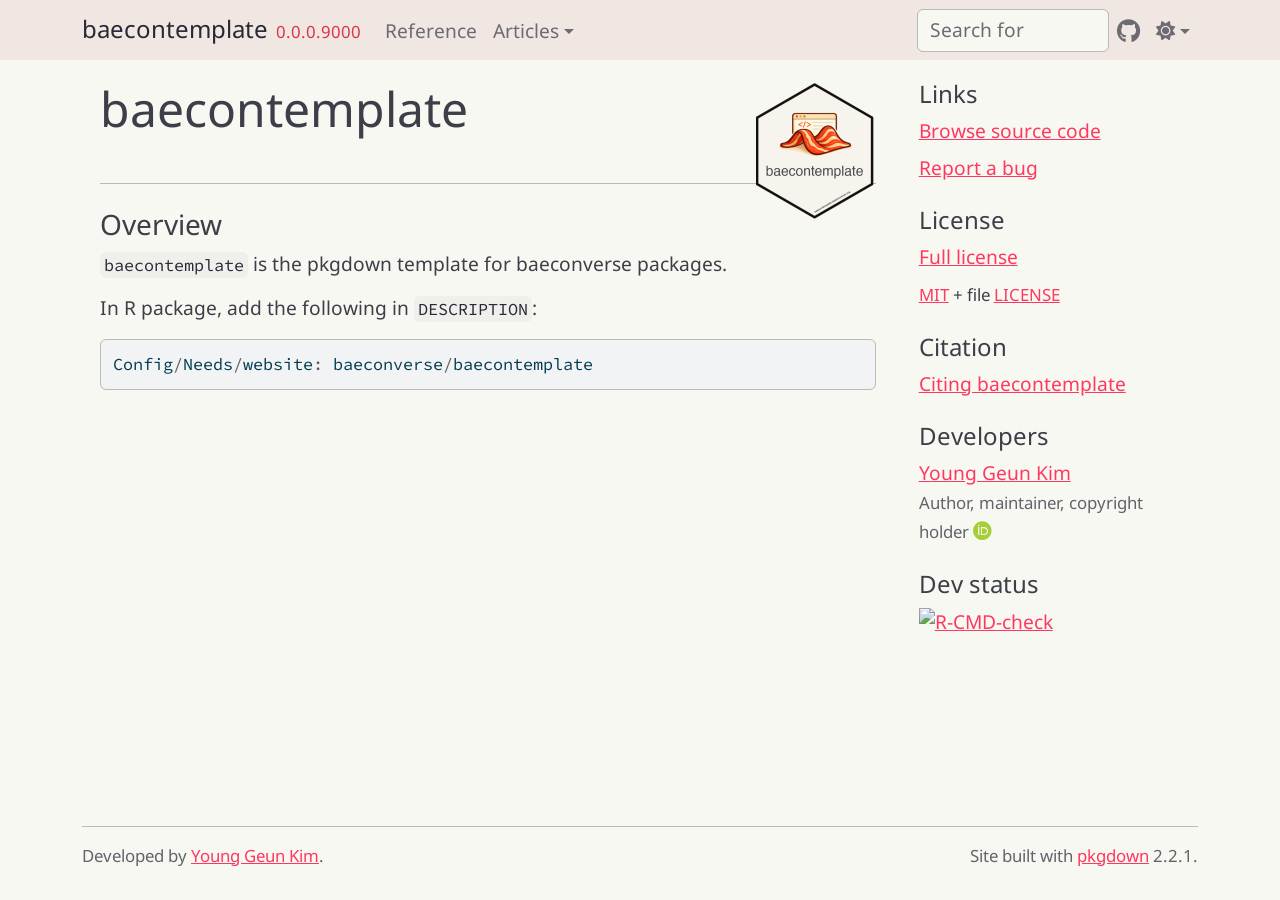
==== index.html @ 8c451836 "Deploying to gh-pages from @ baeconverse/baecontemplate@2a59dedbd178cdd0292523e28f858e962bf82e40 🚀" ====
<!DOCTYPE html>
<!-- Generated by pkgdown: do not edit by hand --><html lang="en">
<head>
<meta http-equiv="Content-Type" content="text/html; charset=UTF-8">
<meta charset="utf-8">
<meta http-equiv="X-UA-Compatible" content="IE=edge">
<meta name="viewport" content="width=device-width, initial-scale=1, shrink-to-fit=no">
<title>pkgdown Templates for baeconverse Packages • baecontemplate</title>
<!-- favicons --><link rel="icon" type="image/png" sizes="96x96" href="favicon-96x96.png">
<link rel="icon" type="”image/svg+xml”" href="favicon.svg">
<link rel="apple-touch-icon" sizes="180x180" href="apple-touch-icon.png">
<link rel="icon" sizes="any" href="favicon.ico">
<link rel="manifest" href="site.webmanifest">
<script src="lightswitch.js"></script><script src="deps/jquery-3.6.0/jquery-3.6.0.min.js"></script><meta name="viewport" content="width=device-width, initial-scale=1, shrink-to-fit=no">
<link href="deps/bootstrap-5.3.8/bootstrap.min.css" rel="stylesheet">
<script src="deps/bootstrap-5.3.8/bootstrap.bundle.min.js"></script><link href="deps/Noto_Sans-0.4.10/font.css" rel="stylesheet">
<link href="deps/Source_Code_Pro-0.4.10/font.css" rel="stylesheet">
<link href="deps/font-awesome-6.5.2/css/all.min.css" rel="stylesheet">
<link href="deps/font-awesome-6.5.2/css/v4-shims.min.css" rel="stylesheet">
<script src="deps/headroom-0.11.0/headroom.min.js"></script><script src="deps/headroom-0.11.0/jQuery.headroom.min.js"></script><script src="deps/bootstrap-toc-1.0.1/bootstrap-toc.min.js"></script><script src="deps/clipboard.js-2.0.11/clipboard.min.js"></script><script src="deps/search-1.0.0/autocomplete.jquery.min.js"></script><script src="deps/search-1.0.0/fuse.min.js"></script><script src="deps/search-1.0.0/mark.min.js"></script><!-- pkgdown --><script src="pkgdown.js"></script><meta property="og:title" content="pkgdown Templates for baeconverse Packages">
<meta name="description" content="This is a pkgdown template for baeconverse packages.">
<meta property="og:description" content="This is a pkgdown template for baeconverse packages.">
<meta property="og:image" content="https://baecontemplate.baeconverse.org/logo.png">
</head>
<body>
    <a href="#main" class="visually-hidden-focusable">Skip to contents</a>


    <nav class="navbar navbar-expand-lg fixed-top " aria-label="Site navigation"><div class="container">

    <a class="navbar-brand me-2" href="index.html">baecontemplate</a>

    <small class="nav-text text-danger me-auto" data-bs-toggle="tooltip" data-bs-placement="bottom" title="Unreleased version">0.0.0.9000</small>


    <button class="navbar-toggler" type="button" data-bs-toggle="collapse" data-bs-target="#navbar" aria-controls="navbar" aria-expanded="false" aria-label="Toggle navigation">
      <span class="navbar-toggler-icon"></span>
    </button>

    <div id="navbar" class="collapse navbar-collapse ms-3">
      <ul class="navbar-nav me-auto">
<li class="nav-item"><a class="nav-link" href="reference/index.html">Reference</a></li>
<li class="nav-item dropdown">
  <button class="nav-link dropdown-toggle" type="button" id="dropdown-articles" data-bs-toggle="dropdown" aria-expanded="false" aria-haspopup="true">Articles</button>
  <ul class="dropdown-menu" aria-labelledby="dropdown-articles">
<li><a class="dropdown-item" href="articles/Vignette.html">Vignette</a></li>
  </ul>
</li>
      </ul>
<ul class="navbar-nav">
<li class="nav-item"><form class="form-inline" role="search">
 <input class="form-control" type="search" name="search-input" id="search-input" autocomplete="off" aria-label="Search site" placeholder="Search for" data-search-index="search.json">
</form></li>
<li class="nav-item"><a class="external-link nav-link" href="https://github.com/baeconverse/baecontemplate/" aria-label="GitHub"><span class="fa fab fa-github fa-lg"></span></a></li>
<li class="nav-item dropdown">
  <button class="nav-link dropdown-toggle" type="button" id="dropdown-lightswitch" data-bs-toggle="dropdown" aria-expanded="false" aria-haspopup="true" aria-label="Light switch"><span class="fa fa-sun"></span></button>
  <ul class="dropdown-menu dropdown-menu-end" aria-labelledby="dropdown-lightswitch">
<li><button class="dropdown-item" data-bs-theme-value="light"><span class="fa fa-sun"></span> Light</button></li>
    <li><button class="dropdown-item" data-bs-theme-value="dark"><span class="fa fa-moon"></span> Dark</button></li>
    <li><button class="dropdown-item" data-bs-theme-value="auto"><span class="fa fa-adjust"></span> Auto</button></li>
  </ul>
</li>
      </ul>
</div>


  </div>
</nav><div class="container template-home">
<div class="row">
  <main id="main" class="col-md-9"><div class="section level1">
<div class="page-header">
<img src="logo.png" class="logo" alt=""><h1 id="baecontemplate-">baecontemplate <a class="anchor" aria-label="anchor" href="#baecontemplate-"></a>
</h1>
</div>
<!-- badges: start -->

<div class="section level2">
<h2 id="overview">Overview<a class="anchor" aria-label="anchor" href="#overview"></a>
</h2>
<p><code>baecontemplate</code> is the pkgdown template for baeconverse packages.</p>
<p>In R package, add the following in <code>DESCRIPTION</code>:</p>
<div class="sourceCode" id="cb1"><pre class="sourceCode R"><code class="sourceCode r"><span id="cb1-1"><a href="#cb1-1" tabindex="-1"></a>Config<span class="sc">/</span>Needs<span class="sc">/</span>website<span class="sc">:</span> baeconverse<span class="sc">/</span>baecontemplate</span></code></pre></div>
</div>
</div>
  </main><aside class="col-md-3"><div class="links">
<h2 data-toc-skip>Links</h2>
<ul class="list-unstyled">
<li><a href="https://github.com/baeconverse/baecontemplate/" class="external-link">Browse source code</a></li>
<li><a href="https://github.com/baeconverse/baecontemplate/issues" class="external-link">Report a bug</a></li>
</ul>
</div>

<div class="license">
<h2 data-toc-skip>License</h2>
<ul class="list-unstyled">
<li><a href="LICENSE.html">Full license</a></li>
<li><small><a href="https://opensource.org/licenses/mit-license.php" class="external-link">MIT</a> + file <a href="LICENSE-text.html">LICENSE</a></small></li>
</ul>
</div>


<div class="citation">
<h2 data-toc-skip>Citation</h2>
<ul class="list-unstyled">
<li><a href="authors.html#citation">Citing baecontemplate</a></li>
</ul>
</div>

<div class="developers">
<h2 data-toc-skip>Developers</h2>
<ul class="list-unstyled">
<li>
<a href="https://ygeunkim.github.io" class="external-link">Young Geun Kim</a> <br><small class="roles"> Author, maintainer, copyright holder </small> <a href="https://orcid.org/0000-0001-8651-1167" target="orcid.widget" aria-label="ORCID" class="external-link"><span class="fab fa-orcid orcid" aria-hidden="true"></span></a>  </li>
</ul>
</div>

<div class="dev-status">
<h2 data-toc-skip>Dev status</h2>
<ul class="list-unstyled">
<li><a href="https://github.com/baeconverse/baecontemplate/actions/workflows/R-CMD-check.yaml" class="external-link"><img src="https://github.com/baeconverse/baecontemplate/actions/workflows/R-CMD-check.yaml/badge.svg" alt="R-CMD-check"></a></li>
</ul>
</div>

  </aside>
</div>


    <footer><div class="pkgdown-footer-left">
  <p>Developed by <a href="https://ygeunkim.github.io" class="external-link">Young Geun Kim</a>.</p>
</div>

<div class="pkgdown-footer-right">
  <p>Site built with <a href="https://pkgdown.r-lib.org/" class="external-link">pkgdown</a> 2.2.1.</p>
</div>

    </footer>
</div>





  </body>
</html>
---- deps/Noto_Sans-0.4.10/font.css ----
/* cyrillic-ext */
@font-face {
  font-family: 'Noto Sans';
  font-style: normal;
  font-weight: 400;
  font-stretch: 100%;
  font-display: swap;
  src: url(o-0mIpQlx3QUlC5A4PNB6Ryti20_6n1iPHjcz6L1SoM-jCpoiyD9A-9X6VLKzA.woff2) format('woff2');
  unicode-range: U+0460-052F, U+1C80-1C8A, U+20B4, U+2DE0-2DFF, U+A640-A69F, U+FE2E-FE2F;
}
/* cyrillic */
@font-face {
  font-family: 'Noto Sans';
  font-style: normal;
  font-weight: 400;
  font-stretch: 100%;
  font-display: swap;
  src: url(o-0mIpQlx3QUlC5A4PNB6Ryti20_6n1iPHjcz6L1SoM-jCpoiyD9A-9e6VLKzA.woff2) format('woff2');
  unicode-range: U+0301, U+0400-045F, U+0490-0491, U+04B0-04B1, U+2116;
}
/* devanagari */
@font-face {
  font-family: 'Noto Sans';
  font-style: normal;
  font-weight: 400;
  font-stretch: 100%;
  font-display: swap;
  src: url(o-0mIpQlx3QUlC5A4PNB6Ryti20_6n1iPHjcz6L1SoM-jCpoiyD9A-9b6VLKzA.woff2) format('woff2');
  unicode-range: U+0900-097F, U+1CD0-1CF9, U+200C-200D, U+20A8, U+20B9, U+20F0, U+25CC, U+A830-A839, U+A8E0-A8FF, U+11B00-11B09;
}
/* greek-ext */
@font-face {
  font-family: 'Noto Sans';
  font-style: normal;
  font-weight: 400;
  font-stretch: 100%;
  font-display: swap;
  src: url(o-0mIpQlx3QUlC5A4PNB6Ryti20_6n1iPHjcz6L1SoM-jCpoiyD9A-9W6VLKzA.woff2) format('woff2');
  unicode-range: U+1F00-1FFF;
}
/* greek */
@font-face {
  font-family: 'Noto Sans';
  font-style: normal;
  font-weight: 400;
  font-stretch: 100%;
  font-display: swap;
  src: url(o-0mIpQlx3QUlC5A4PNB6Ryti20_6n1iPHjcz6L1SoM-jCpoiyD9A-9Z6VLKzA.woff2) format('woff2');
  unicode-range: U+0370-0377, U+037A-037F, U+0384-038A, U+038C, U+038E-03A1, U+03A3-03FF;
}
/* vietnamese */
@font-face {
  font-family: 'Noto Sans';
  font-style: normal;
  font-weight: 400;
  font-stretch: 100%;
  font-display: swap;
  src: url(o-0mIpQlx3QUlC5A4PNB6Ryti20_6n1iPHjcz6L1SoM-jCpoiyD9A-9V6VLKzA.woff2) format('woff2');
  unicode-range: U+0102-0103, U+0110-0111, U+0128-0129, U+0168-0169, U+01A0-01A1, U+01AF-01B0, U+0300-0301, U+0303-0304, U+0308-0309, U+0323, U+0329, U+1EA0-1EF9, U+20AB;
}
/* latin-ext */
@font-face {
  font-family: 'Noto Sans';
  font-style: normal;
  font-weight: 400;
  font-stretch: 100%;
  font-display: swap;
  src: url(o-0mIpQlx3QUlC5A4PNB6Ryti20_6n1iPHjcz6L1SoM-jCpoiyD9A-9U6VLKzA.woff2) format('woff2');
  unicode-range: U+0100-02BA, U+02BD-02C5, U+02C7-02CC, U+02CE-02D7, U+02DD-02FF, U+0304, U+0308, U+0329, U+1D00-1DBF, U+1E00-1E9F, U+1EF2-1EFF, U+2020, U+20A0-20AB, U+20AD-20C0, U+2113, U+2C60-2C7F, U+A720-A7FF;
}
/* latin */
@font-face {
  font-family: 'Noto Sans';
  font-style: normal;
  font-weight: 400;
  font-stretch: 100%;
  font-display: swap;
  src: url(o-0mIpQlx3QUlC5A4PNB6Ryti20_6n1iPHjcz6L1SoM-jCpoiyD9A-9a6VI.woff2) format('woff2');
  unicode-range: U+0000-00FF, U+0131, U+0152-0153, U+02BB-02BC, U+02C6, U+02DA, U+02DC, U+0304, U+0308, U+0329, U+2000-206F, U+20AC, U+2122, U+2191, U+2193, U+2212, U+2215, U+FEFF, U+FFFD;
}
---- deps/Source_Code_Pro-0.4.10/font.css ----
/* cyrillic-ext */
@font-face {
  font-family: 'Source Code Pro';
  font-style: normal;
  font-weight: 400;
  font-display: swap;
  src: url(HI_diYsKILxRpg3hIP6sJ7fM7PqPMcMnZFqUwX28DMyQtMRrTEUc.woff2) format('woff2');
  unicode-range: U+0460-052F, U+1C80-1C8A, U+20B4, U+2DE0-2DFF, U+A640-A69F, U+FE2E-FE2F;
}
/* cyrillic */
@font-face {
  font-family: 'Source Code Pro';
  font-style: normal;
  font-weight: 400;
  font-display: swap;
  src: url(HI_diYsKILxRpg3hIP6sJ7fM7PqPMcMnZFqUwX28DMyQtM1rTEUc.woff2) format('woff2');
  unicode-range: U+0301, U+0400-045F, U+0490-0491, U+04B0-04B1, U+2116;
}
/* greek-ext */
@font-face {
  font-family: 'Source Code Pro';
  font-style: normal;
  font-weight: 400;
  font-display: swap;
  src: url(HI_diYsKILxRpg3hIP6sJ7fM7PqPMcMnZFqUwX28DMyQtMVrTEUc.woff2) format('woff2');
  unicode-range: U+1F00-1FFF;
}
/* greek */
@font-face {
  font-family: 'Source Code Pro';
  font-style: normal;
  font-weight: 400;
  font-display: swap;
  src: url(HI_diYsKILxRpg3hIP6sJ7fM7PqPMcMnZFqUwX28DMyQtMprTEUc.woff2) format('woff2');
  unicode-range: U+0370-0377, U+037A-037F, U+0384-038A, U+038C, U+038E-03A1, U+03A3-03FF;
}
/* vietnamese */
@font-face {
  font-family: 'Source Code Pro';
  font-style: normal;
  font-weight: 400;
  font-display: swap;
  src: url(HI_diYsKILxRpg3hIP6sJ7fM7PqPMcMnZFqUwX28DMyQtMZrTEUc.woff2) format('woff2');
  unicode-range: U+0102-0103, U+0110-0111, U+0128-0129, U+0168-0169, U+01A0-01A1, U+01AF-01B0, U+0300-0301, U+0303-0304, U+0308-0309, U+0323, U+0329, U+1EA0-1EF9, U+20AB;
}
/* latin-ext */
@font-face {
  font-family: 'Source Code Pro';
  font-style: normal;
  font-weight: 400;
  font-display: swap;
  src: url(HI_diYsKILxRpg3hIP6sJ7fM7PqPMcMnZFqUwX28DMyQtMdrTEUc.woff2) format('woff2');
  unicode-range: U+0100-02BA, U+02BD-02C5, U+02C7-02CC, U+02CE-02D7, U+02DD-02FF, U+0304, U+0308, U+0329, U+1D00-1DBF, U+1E00-1E9F, U+1EF2-1EFF, U+2020, U+20A0-20AB, U+20AD-20C0, U+2113, U+2C60-2C7F, U+A720-A7FF;
}
/* latin */
@font-face {
  font-family: 'Source Code Pro';
  font-style: normal;
  font-weight: 400;
  font-display: swap;
  src: url(HI_diYsKILxRpg3hIP6sJ7fM7PqPMcMnZFqUwX28DMyQtMlrTA.woff2) format('woff2');
  unicode-range: U+0000-00FF, U+0131, U+0152-0153, U+02BB-02BC, U+02C6, U+02DA, U+02DC, U+0304, U+0308, U+0329, U+2000-206F, U+20AC, U+2122, U+2191, U+2193, U+2212, U+2215, U+FEFF, U+FFFD;
}
---- deps/font-awesome-6.5.2/css/v4-shims.min.css ----
/*!
 * Font Awesome Free 6.5.2 by @fontawesome - https://fontawesome.com
 * License - https://fontawesome.com/license/free (Icons: CC BY 4.0, Fonts: SIL OFL 1.1, Code: MIT License)
 * Copyright 2024 Fonticons, Inc.
 */
.fa.fa-glass:before{content:"\f000"}.fa.fa-envelope-o{font-family:"Font Awesome 6 Free";font-weight:400}.fa.fa-envelope-o:before{content:"\f0e0"}.fa.fa-star-o{font-family:"Font Awesome 6 Free";font-weight:400}.fa.fa-star-o:before{content:"\f005"}.fa.fa-close:before,.fa.fa-remove:before{content:"\f00d"}.fa.fa-gear:before{content:"\f013"}.fa.fa-trash-o{font-family:"Font Awesome 6 Free";font-weight:400}.fa.fa-trash-o:before{content:"\f2ed"}.fa.fa-home:before{content:"\f015"}.fa.fa-file-o{font-family:"Font Awesome 6 Free";font-weight:400}.fa.fa-file-o:before{content:"\f15b"}.fa.fa-clock-o{font-family:"Font Awesome 6 Free";font-weight:400}.fa.fa-clock-o:before{content:"\f017"}.fa.fa-arrow-circle-o-down{font-family:"Font Awesome 6 Free";font-weight:400}.fa.fa-arrow-circle-o-down:before{content:"\f358"}.fa.fa-arrow-circle-o-up{font-family:"Font Awesome 6 Free";font-weight:400}.fa.fa-arrow-circle-o-up:before{content:"\f35b"}.fa.fa-play-circle-o{font-family:"Font Awesome 6 Free";font-weight:400}.fa.fa-play-circle-o:before{content:"\f144"}.fa.fa-repeat:before,.fa.fa-rotate-right:before{content:"\f01e"}.fa.fa-refresh:before{content:"\f021"}.fa.fa-list-alt{font-family:"Font Awesome 6 Free";font-weight:400}.fa.fa-list-alt:before{content:"\f022"}.fa.fa-dedent:before{content:"\f03b"}.fa.fa-video-camera:before{content:"\f03d"}.fa.fa-picture-o{font-family:"Font Awesome 6 Free";font-weight:400}.fa.fa-picture-o:before{content:"\f03e"}.fa.fa-photo{font-family:"Font Awesome 6 Free";font-weight:400}.fa.fa-photo:before{content:"\f03e"}.fa.fa-image{font-family:"Font Awesome 6 Free";font-weight:400}.fa.fa-image:before{content:"\f03e"}.fa.fa-map-marker:before{content:"\f3c5"}.fa.fa-pencil-square-o{font-family:"Font Awesome 6 Free";font-weight:400}.fa.fa-pencil-square-o:before{content:"\f044"}.fa.fa-edit{font-family:"Font Awesome 6 Free";font-weight:400}.fa.fa-edit:before{content:"\f044"}.fa.fa-share-square-o:before{content:"\f14d"}.fa.fa-check-square-o{font-family:"Font Awesome 6 Free";font-weight:400}.fa.fa-check-square-o:before{content:"\f14a"}.fa.fa-arrows:before{content:"\f0b2"}.fa.fa-times-circle-o{font-family:"Font Awesome 6 Free";font-weight:400}.fa.fa-times-circle-o:before{content:"\f057"}.fa.fa-check-circle-o{font-family:"Font Awesome 6 Free";font-weight:400}.fa.fa-check-circle-o:before{content:"\f058"}.fa.fa-mail-forward:before{content:"\f064"}.fa.fa-expand:before{content:"\f424"}.fa.fa-compress:before{content:"\f422"}.fa.fa-eye,.fa.fa-eye-slash{font-family:"Font Awesome 6 Free";font-weight:400}.fa.fa-warning:before{content:"\f071"}.fa.fa-calendar:before{content:"\f073"}.fa.fa-arrows-v:before{content:"\f338"}.fa.fa-arrows-h:before{content:"\f337"}.fa.fa-bar-chart-o:before,.fa.fa-bar-chart:before{content:"\e0e3"}.fa.fa-twitter-square{font-family:"Font Awesome 6 Brands";font-weight:400}.fa.fa-twitter-square:before{content:"\f081"}.fa.fa-facebook-square{font-family:"Font Awesome 6 Brands";font-weight:400}.fa.fa-facebook-square:before{content:"\f082"}.fa.fa-gears:before{content:"\f085"}.fa.fa-thumbs-o-up{font-family:"Font Awesome 6 Free";font-weight:400}.fa.fa-thumbs-o-up:before{content:"\f164"}.fa.fa-thumbs-o-down{font-family:"Font Awesome 6 Free";font-weight:400}.fa.fa-thumbs-o-down:before{content:"\f165"}.fa.fa-heart-o{font-family:"Font Awesome 6 Free";font-weight:400}.fa.fa-heart-o:before{content:"\f004"}.fa.fa-sign-out:before{content:"\f2f5"}.fa.fa-linkedin-square{font-family:"Font Awesome 6 Brands";font-weight:400}.fa.fa-linkedin-square:before{content:"\f08c"}.fa.fa-thumb-tack:before{content:"\f08d"}.fa.fa-external-link:before{content:"\f35d"}.fa.fa-sign-in:before{content:"\f2f6"}.fa.fa-github-square{font-family:"Font Awesome 6 Brands";font-weight:400}.fa.fa-github-square:before{content:"\f092"}.fa.fa-lemon-o{font-family:"Font Awesome 6 Free";font-weight:400}.fa.fa-lemon-o:before{content:"\f094"}.fa.fa-square-o{font-family:"Font Awesome 6 Free";font-weight:400}.fa.fa-square-o:before{content:"\f0c8"}.fa.fa-bookmark-o{font-family:"Font Awesome 6 Free";font-weight:400}.fa.fa-bookmark-o:before{content:"\f02e"}.fa.fa-facebook,.fa.fa-twitter{font-family:"Font Awesome 6 Brands";font-weight:400}.fa.fa-facebook:before{content:"\f39e"}.fa.fa-facebook-f{font-family:"Font Awesome 6 Brands";font-weight:400}.fa.fa-facebook-f:before{content:"\f39e"}.fa.fa-github{font-family:"Font Awesome 6 Brands";font-weight:400}.fa.fa-credit-card{font-family:"Font Awesome 6 Free";font-weight:400}.fa.fa-feed:before{content:"\f09e"}.fa.fa-hdd-o{font-family:"Font Awesome 6 Free";font-weight:400}.fa.fa-hdd-o:before{content:"\f0a0"}.fa.fa-hand-o-right{font-family:"Font Awesome 6 Free";font-weight:400}.fa.fa-hand-o-right:before{content:"\f0a4"}.fa.fa-hand-o-left{font-family:"Font Awesome 6 Free";font-weight:400}.fa.fa-hand-o-left:before{content:"\f0a5"}.fa.fa-hand-o-up{font-family:"Font Awesome 6 Free";font-weight:400}.fa.fa-hand-o-up:before{content:"\f0a6"}.fa.fa-hand-o-down{font-family:"Font Awesome 6 Free";font-weight:400}.fa.fa-hand-o-down:before{content:"\f0a7"}.fa.fa-globe:before{content:"\f57d"}.fa.fa-tasks:before{content:"\f828"}.fa.fa-arrows-alt:before{content:"\f31e"}.fa.fa-group:before{content:"\f0c0"}.fa.fa-chain:before{content:"\f0c1"}.fa.fa-cut:before{content:"\f0c4"}.fa.fa-files-o{font-family:"Font Awesome 6 Free";font-weight:400}.fa.fa-files-o:before{content:"\f0c5"}.fa.fa-floppy-o{font-family:"Font Awesome 6 Free";font-weight:400}.fa.fa-floppy-o:before{content:"\f0c7"}.fa.fa-save{font-family:"Font Awesome 6 Free";font-weight:400}.fa.fa-save:before{content:"\f0c7"}.fa.fa-navicon:before,.fa.fa-reorder:before{content:"\f0c9"}.fa.fa-magic:before{content:"\e2ca"}.fa.fa-pinterest,.fa.fa-pinterest-square{font-family:"Font Awesome 6 Brands";font-weight:400}.fa.fa-pinterest-square:before{content:"\f0d3"}.fa.fa-google-plus-square{font-family:"Font Awesome 6 Brands";font-weight:400}.fa.fa-google-plus-square:before{content:"\f0d4"}.fa.fa-google-plus{font-family:"Font Awesome 6 Brands";font-weight:400}.fa.fa-google-plus:before{content:"\f0d5"}.fa.fa-money:before{content:"\f3d1"}.fa.fa-unsorted:before{content:"\f0dc"}.fa.fa-sort-desc:before{content:"\f0dd"}.fa.fa-sort-asc:before{content:"\f0de"}.fa.fa-linkedin{font-family:"Font Awesome 6 Brands";font-weight:400}.fa.fa-linkedin:before{content:"\f0e1"}.fa.fa-rotate-left:before{content:"\f0e2"}.fa.fa-legal:before{content:"\f0e3"}.fa.fa-dashboard:before,.fa.fa-tachometer:before{content:"\f625"}.fa.fa-comment-o{font-family:"Font Awesome 6 Free";font-weight:400}.fa.fa-comment-o:before{content:"\f075"}.fa.fa-comments-o{font-family:"Font Awesome 6 Free";font-weight:400}.fa.fa-comments-o:before{content:"\f086"}.fa.fa-flash:before{content:"\f0e7"}.fa.fa-clipboard:before{content:"\f0ea"}.fa.fa-lightbulb-o{font-family:"Font Awesome 6 Free";font-weight:400}.fa.fa-lightbulb-o:before{content:"\f0eb"}.fa.fa-exchange:before{content:"\f362"}.fa.fa-cloud-download:before{content:"\f0ed"}.fa.fa-cloud-upload:before{content:"\f0ee"}.fa.fa-bell-o{font-family:"Font Awesome 6 Free";font-weight:400}.fa.fa-bell-o:before{content:"\f0f3"}.fa.fa-cutlery:before{content:"\f2e7"}.fa.fa-file-text-o{font-family:"Font Awesome 6 Free";font-weight:400}.fa.fa-file-text-o:before{content:"\f15c"}.fa.fa-building-o{font-family:"Font Awesome 6 Free";font-weight:400}.fa.fa-building-o:before{content:"\f1ad"}.fa.fa-hospital-o{font-family:"Font Awesome 6 Free";font-weight:400}.fa.fa-hospital-o:before{content:"\f0f8"}.fa.fa-tablet:before{content:"\f3fa"}.fa.fa-mobile-phone:before,.fa.fa-mobile:before{content:"\f3cd"}.fa.fa-circle-o{font-family:"Font Awesome 6 Free";font-weight:400}.fa.fa-circle-o:before{content:"\f111"}.fa.fa-mail-reply:before{content:"\f3e5"}.fa.fa-github-alt{font-family:"Font Awesome 6 Brands";font-weight:400}.fa.fa-folder-o{font-family:"Font Awesome 6 Free";font-weight:400}.fa.fa-folder-o:before{content:"\f07b"}.fa.fa-folder-open-o{font-family:"Font Awesome 6 Free";font-weight:400}.fa.fa-folder-open-o:before{content:"\f07c"}.fa.fa-smile-o{font-family:"Font Awesome 6 Free";font-weight:400}.fa.fa-smile-o:before{content:"\f118"}.fa.fa-frown-o{font-family:"Font Awesome 6 Free";font-weight:400}.fa.fa-frown-o:before{content:"\f119"}.fa.fa-meh-o{font-family:"Font Awesome 6 Free";font-weight:400}.fa.fa-meh-o:before{content:"\f11a"}.fa.fa-keyboard-o{font-family:"Font Awesome 6 Free";font-weight:400}.fa.fa-keyboard-o:before{content:"\f11c"}.fa.fa-flag-o{font-family:"Font Awesome 6 Free";font-weight:400}.fa.fa-flag-o:before{content:"\f024"}.fa.fa-mail-reply-all:before{content:"\f122"}.fa.fa-star-half-o{font-family:"Font Awesome 6 Free";font-weight:400}.fa.fa-star-half-o:before{content:"\f5c0"}.fa.fa-star-half-empty{font-family:"Font Awesome 6 Free";font-weight:400}.fa.fa-star-half-empty:before{content:"\f5c0"}.fa.fa-star-half-full{font-family:"Font Awesome 6 Free";font-weight:400}.fa.fa-star-half-full:before{content:"\f5c0"}.fa.fa-code-fork:before{content:"\f126"}.fa.fa-chain-broken:before,.fa.fa-unlink:before{content:"\f127"}.fa.fa-calendar-o{font-family:"Font Awesome 6 Free";font-weight:400}.fa.fa-calendar-o:before{content:"\f133"}.fa.fa-css3,.fa.fa-html5,.fa.fa-maxcdn{font-family:"Font Awesome 6 Brands";font-weight:400}.fa.fa-unlock-alt:before{content:"\f09c"}.fa.fa-minus-square-o{font-family:"Font Awesome 6 Free";font-weight:400}.fa.fa-minus-square-o:before{content:"\f146"}.fa.fa-level-up:before{content:"\f3bf"}.fa.fa-level-down:before{content:"\f3be"}.fa.fa-pencil-square:before{content:"\f14b"}.fa.fa-external-link-square:before{content:"\f360"}.fa.fa-compass{font-family:"Font Awesome 6 Free";font-weight:400}.fa.fa-caret-square-o-down{font-family:"Font Awesome 6 Free";font-weight:400}.fa.fa-caret-square-o-down:before{content:"\f150"}.fa.fa-toggle-down{font-family:"Font Awesome 6 Free";font-weight:400}.fa.fa-toggle-down:before{content:"\f150"}.fa.fa-caret-square-o-up{font-family:"Font Awesome 6 Free";font-weight:400}.fa.fa-caret-square-o-up:before{content:"\f151"}.fa.fa-toggle-up{font-family:"Font Awesome 6 Free";font-weight:400}.fa.fa-toggle-up:before{content:"\f151"}.fa.fa-caret-square-o-right{font-family:"Font Awesome 6 Free";font-weight:400}.fa.fa-caret-square-o-right:before{content:"\f152"}.fa.fa-toggle-right{font-family:"Font Awesome 6 Free";font-weight:400}.fa.fa-toggle-right:before{content:"\f152"}.fa.fa-eur:before,.fa.fa-euro:before{content:"\f153"}.fa.fa-gbp:before{content:"\f154"}.fa.fa-dollar:before,.fa.fa-usd:before{content:"\24"}.fa.fa-inr:before,.fa.fa-rupee:before{content:"\e1bc"}.fa.fa-cny:before,.fa.fa-jpy:before,.fa.fa-rmb:before,.fa.fa-yen:before{content:"\f157"}.fa.fa-rouble:before,.fa.fa-rub:before,.fa.fa-ruble:before{content:"\f158"}.fa.fa-krw:before,.fa.fa-won:before{content:"\f159"}.fa.fa-bitcoin,.fa.fa-btc{font-family:"Font Awesome 6 Brands";font-weight:400}.fa.fa-bitcoin:before{content:"\f15a"}.fa.fa-file-text:before{content:"\f15c"}.fa.fa-sort-alpha-asc:before{content:"\f15d"}.fa.fa-sort-alpha-desc:before{content:"\f881"}.fa.fa-sort-amount-asc:before{content:"\f884"}.fa.fa-sort-amount-desc:before{content:"\f160"}.fa.fa-sort-numeric-asc:before{content:"\f162"}.fa.fa-sort-numeric-desc:before{content:"\f886"}.fa.fa-youtube-square{font-family:"Font Awesome 6 Brands";font-weight:400}.fa.fa-youtube-square:before{content:"\f431"}.fa.fa-xing,.fa.fa-xing-square,.fa.fa-youtube{font-family:"Font Awesome 6 Brands";font-weight:400}.fa.fa-xing-square:before{content:"\f169"}.fa.fa-youtube-play{font-family:"Font Awesome 6 Brands";font-weight:400}.fa.fa-youtube-play:before{content:"\f167"}.fa.fa-adn,.fa.fa-bitbucket,.fa.fa-bitbucket-square,.fa.fa-dropbox,.fa.fa-flickr,.fa.fa-instagram,.fa.fa-stack-overflow{font-family:"Font Awesome 6 Brands";font-weight:400}.fa.fa-bitbucket-square:before{content:"\f171"}.fa.fa-tumblr,.fa.fa-tumblr-square{font-family:"Font Awesome 6 Brands";font-weight:400}.fa.fa-tumblr-square:before{content:"\f174"}.fa.fa-long-arrow-down:before{content:"\f309"}.fa.fa-long-arrow-up:before{content:"\f30c"}.fa.fa-long-arrow-left:before{content:"\f30a"}.fa.fa-long-arrow-right:before{content:"\f30b"}.fa.fa-android,.fa.fa-apple,.fa.fa-dribbble,.fa.fa-foursquare,.fa.fa-gittip,.fa.fa-gratipay,.fa.fa-linux,.fa.fa-skype,.fa.fa-trello,.fa.fa-windows{font-family:"Font Awesome 6 Brands";font-weight:400}.fa.fa-gittip:before{content:"\f184"}.fa.fa-sun-o{font-family:"Font Awesome 6 Free";font-weight:400}.fa.fa-sun-o:before{content:"\f185"}.fa.fa-moon-o{font-family:"Font Awesome 6 Free";font-weight:400}.fa.fa-moon-o:before{content:"\f186"}.fa.fa-pagelines,.fa.fa-renren,.fa.fa-stack-exchange,.fa.fa-vk,.fa.fa-weibo{font-family:"Font Awesome 6 Brands";font-weight:400}.fa.fa-arrow-circle-o-right{font-family:"Font Awesome 6 Free";font-weight:400}.fa.fa-arrow-circle-o-right:before{content:"\f35a"}.fa.fa-arrow-circle-o-left{font-family:"Font Awesome 6 Free";font-weight:400}.fa.fa-arrow-circle-o-left:before{content:"\f359"}.fa.fa-caret-square-o-left{font-family:"Font Awesome 6 Free";font-weight:400}.fa.fa-caret-square-o-left:before{content:"\f191"}.fa.fa-toggle-left{font-family:"Font Awesome 6 Free";font-weight:400}.fa.fa-toggle-left:before{content:"\f191"}.fa.fa-dot-circle-o{font-family:"Font Awesome 6 Free";font-weight:400}.fa.fa-dot-circle-o:before{content:"\f192"}.fa.fa-vimeo-square{font-family:"Font Awesome 6 Brands";font-weight:400}.fa.fa-vimeo-square:before{content:"\f194"}.fa.fa-try:before,.fa.fa-turkish-lira:before{content:"\e2bb"}.fa.fa-plus-square-o{font-family:"Font Awesome 6 Free";font-weight:400}.fa.fa-plus-square-o:before{content:"\f0fe"}.fa.fa-openid,.fa.fa-slack,.fa.fa-wordpress{font-family:"Font Awesome 6 Brands";font-weight:400}.fa.fa-bank:before,.fa.fa-institution:before{content:"\f19c"}.fa.fa-mortar-board:before{content:"\f19d"}.fa.fa-google,.fa.fa-reddit,.fa.fa-reddit-square,.fa.fa-yahoo{font-family:"Font Awesome 6 Brands";font-weight:400}.fa.fa-reddit-square:before{content:"\f1a2"}.fa.fa-behance,.fa.fa-behance-square,.fa.fa-delicious,.fa.fa-digg,.fa.fa-drupal,.fa.fa-joomla,.fa.fa-pied-piper-alt,.fa.fa-pied-piper-pp,.fa.fa-stumbleupon,.fa.fa-stumbleupon-circle{font-family:"Font Awesome 6 Brands";font-weight:400}.fa.fa-behance-square:before{content:"\f1b5"}.fa.fa-steam,.fa.fa-steam-square{font-family:"Font Awesome 6 Brands";font-weight:400}.fa.fa-steam-square:before{content:"\f1b7"}.fa.fa-automobile:before{content:"\f1b9"}.fa.fa-cab:before{content:"\f1ba"}.fa.fa-deviantart,.fa.fa-soundcloud,.fa.fa-spotify{font-family:"Font Awesome 6 Brands";font-weight:400}.fa.fa-file-pdf-o{font-family:"Font Awesome 6 Free";font-weight:400}.fa.fa-file-pdf-o:before{content:"\f1c1"}.fa.fa-file-word-o{font-family:"Font Awesome 6 Free";font-weight:400}.fa.fa-file-word-o:before{content:"\f1c2"}.fa.fa-file-excel-o{font-family:"Font Awesome 6 Free";font-weight:400}.fa.fa-file-excel-o:before{content:"\f1c3"}.fa.fa-file-powerpoint-o{font-family:"Font Awesome 6 Free";font-weight:400}.fa.fa-file-powerpoint-o:before{content:"\f1c4"}.fa.fa-file-image-o{font-family:"Font Awesome 6 Free";font-weight:400}.fa.fa-file-image-o:before{content:"\f1c5"}.fa.fa-file-photo-o{font-family:"Font Awesome 6 Free";font-weight:400}.fa.fa-file-photo-o:before{content:"\f1c5"}.fa.fa-file-picture-o{font-family:"Font Awesome 6 Free";font-weight:400}.fa.fa-file-picture-o:before{content:"\f1c5"}.fa.fa-file-archive-o{font-family:"Font Awesome 6 Free";font-weight:400}.fa.fa-file-archive-o:before{content:"\f1c6"}.fa.fa-file-zip-o{font-family:"Font Awesome 6 Free";font-weight:400}.fa.fa-file-zip-o:before{content:"\f1c6"}.fa.fa-file-audio-o{font-family:"Font Awesome 6 Free";font-weight:400}.fa.fa-file-audio-o:before{content:"\f1c7"}.fa.fa-file-sound-o{font-family:"Font Awesome 6 Free";font-weight:400}.fa.fa-file-sound-o:before{content:"\f1c7"}.fa.fa-file-video-o{font-family:"Font Awesome 6 Free";font-weight:400}.fa.fa-file-video-o:before{content:"\f1c8"}.fa.fa-file-movie-o{font-family:"Font Awesome 6 Free";font-weight:400}.fa.fa-file-movie-o:before{content:"\f1c8"}.fa.fa-file-code-o{font-family:"Font Awesome 6 Free";font-weight:400}.fa.fa-file-code-o:before{content:"\f1c9"}.fa.fa-codepen,.fa.fa-jsfiddle,.fa.fa-vine{font-family:"Font Awesome 6 Brands";font-weight:400}.fa.fa-life-bouy:before,.fa.fa-life-buoy:before,.fa.fa-life-saver:before,.fa.fa-support:before{content:"\f1cd"}.fa.fa-circle-o-notch:before{content:"\f1ce"}.fa.fa-ra,.fa.fa-rebel{font-family:"Font Awesome 6 Brands";font-weight:400}.fa.fa-ra:before{content:"\f1d0"}.fa.fa-resistance{font-family:"Font Awesome 6 Brands";font-weight:400}.fa.fa-resistance:before{content:"\f1d0"}.fa.fa-empire,.fa.fa-ge{font-family:"Font Awesome 6 Brands";font-weight:400}.fa.fa-ge:before{content:"\f1d1"}.fa.fa-git-square{font-family:"Font Awesome 6 Brands";font-weight:400}.fa.fa-git-square:before{content:"\f1d2"}.fa.fa-git,.fa.fa-hacker-news,.fa.fa-y-combinator-square{font-family:"Font Awesome 6 Brands";font-weight:400}.fa.fa-y-combinator-square:before{content:"\f1d4"}.fa.fa-yc-square{font-family:"Font Awesome 6 Brands";font-weight:400}.fa.fa-yc-square:before{content:"\f1d4"}.fa.fa-qq,.fa.fa-tencent-weibo,.fa.fa-wechat,.fa.fa-weixin{font-family:"Font Awesome 6 Brands";font-weight:400}.fa.fa-wechat:before{content:"\f1d7"}.fa.fa-send:before{content:"\f1d8"}.fa.fa-paper-plane-o{font-family:"Font Awesome 6 Free";font-weight:400}.fa.fa-paper-plane-o:before{content:"\f1d8"}.fa.fa-send-o{font-family:"Font Awesome 6 Free";font-weight:400}.fa.fa-send-o:before{content:"\f1d8"}.fa.fa-circle-thin{font-family:"Font Awesome 6 Free";font-weight:400}.fa.fa-circle-thin:before{content:"\f111"}.fa.fa-header:before{content:"\f1dc"}.fa.fa-futbol-o{font-family:"Font Awesome 6 Free";font-weight:400}.fa.fa-futbol-o:before{content:"\f1e3"}.fa.fa-soccer-ball-o{font-family:"Font Awesome 6 Free";font-weight:400}.fa.fa-soccer-ball-o:before{content:"\f1e3"}.fa.fa-slideshare,.fa.fa-twitch,.fa.fa-yelp{font-family:"Font Awesome 6 Brands";font-weight:400}.fa.fa-newspaper-o{font-family:"Font Awesome 6 Free";font-weight:400}.fa.fa-newspaper-o:before{content:"\f1ea"}.fa.fa-cc-amex,.fa.fa-cc-discover,.fa.fa-cc-mastercard,.fa.fa-cc-paypal,.fa.fa-cc-stripe,.fa.fa-cc-visa,.fa.fa-google-wallet,.fa.fa-paypal{font-family:"Font Awesome 6 Brands";font-weight:400}.fa.fa-bell-slash-o{font-family:"Font Awesome 6 Free";font-weight:400}.fa.fa-bell-slash-o:before{content:"\f1f6"}.fa.fa-trash:before{content:"\f2ed"}.fa.fa-copyright{font-family:"Font Awesome 6 Free";font-weight:400}.fa.fa-eyedropper:before{content:"\f1fb"}.fa.fa-area-chart:before{content:"\f1fe"}.fa.fa-pie-chart:before{content:"\f200"}.fa.fa-line-chart:before{content:"\f201"}.fa.fa-lastfm,.fa.fa-lastfm-square{font-family:"Font Awesome 6 Brands";font-weight:400}.fa.fa-lastfm-square:before{content:"\f203"}.fa.fa-angellist,.fa.fa-ioxhost{font-family:"Font Awesome 6 Brands";font-weight:400}.fa.fa-cc{font-family:"Font Awesome 6 Free";font-weight:400}.fa.fa-cc:before{content:"\f20a"}.fa.fa-ils:before,.fa.fa-shekel:before,.fa.fa-sheqel:before{content:"\f20b"}.fa.fa-buysellads,.fa.fa-connectdevelop,.fa.fa-dashcube,.fa.fa-forumbee,.fa.fa-leanpub,.fa.fa-sellsy,.fa.fa-shirtsinbulk,.fa.fa-simplybuilt,.fa.fa-skyatlas{font-family:"Font Awesome 6 Brands";font-weight:400}.fa.fa-diamond{font-family:"Font Awesome 6 Free";font-weight:400}.fa.fa-diamond:before{content:"\f3a5"}.fa.fa-intersex:before,.fa.fa-transgender:before{content:"\f224"}.fa.fa-transgender-alt:before{content:"\f225"}.fa.fa-facebook-official{font-family:"Font Awesome 6 Brands";font-weight:400}.fa.fa-facebook-official:before{content:"\f09a"}.fa.fa-pinterest-p,.fa.fa-whatsapp{font-family:"Font Awesome 6 Brands";font-weight:400}.fa.fa-hotel:before{content:"\f236"}.fa.fa-medium,.fa.fa-viacoin,.fa.fa-y-combinator,.fa.fa-yc{font-family:"Font Awesome 6 Brands";font-weight:400}.fa.fa-yc:before{content:"\f23b"}.fa.fa-expeditedssl,.fa.fa-opencart,.fa.fa-optin-monster{font-family:"Font Awesome 6 Brands";font-weight:400}.fa.fa-battery-4:before,.fa.fa-battery:before{content:"\f240"}.fa.fa-battery-3:before{content:"\f241"}.fa.fa-battery-2:before{content:"\f242"}.fa.fa-battery-1:before{content:"\f243"}.fa.fa-battery-0:before{content:"\f244"}.fa.fa-object-group,.fa.fa-object-ungroup,.fa.fa-sticky-note-o{font-family:"Font Awesome 6 Free";font-weight:400}.fa.fa-sticky-note-o:before{content:"\f249"}.fa.fa-cc-diners-club,.fa.fa-cc-jcb{font-family:"Font Awesome 6 Brands";font-weight:400}.fa.fa-clone{font-family:"Font Awesome 6 Free";font-weight:400}.fa.fa-hourglass-o:before{content:"\f254"}.fa.fa-hourglass-1:before{content:"\f251"}.fa.fa-hourglass-2:before{content:"\f252"}.fa.fa-hourglass-3:before{content:"\f253"}.fa.fa-hand-rock-o{font-family:"Font Awesome 6 Free";font-weight:400}.fa.fa-hand-rock-o:before{content:"\f255"}.fa.fa-hand-grab-o{font-family:"Font Awesome 6 Free";font-weight:400}.fa.fa-hand-grab-o:before{content:"\f255"}.fa.fa-hand-paper-o{font-family:"Font Awesome 6 Free";font-weight:400}.fa.fa-hand-paper-o:before{content:"\f256"}.fa.fa-hand-stop-o{font-family:"Font Awesome 6 Free";font-weight:400}.fa.fa-hand-stop-o:before{content:"\f256"}.fa.fa-hand-scissors-o{font-family:"Font Awesome 6 Free";font-weight:400}.fa.fa-hand-scissors-o:before{content:"\f257"}.fa.fa-hand-lizard-o{font-family:"Font Awesome 6 Free";font-weight:400}.fa.fa-hand-lizard-o:before{content:"\f258"}.fa.fa-hand-spock-o{font-family:"Font Awesome 6 Free";font-weight:400}.fa.fa-hand-spock-o:before{content:"\f259"}.fa.fa-hand-pointer-o{font-family:"Font Awesome 6 Free";font-weight:400}.fa.fa-hand-pointer-o:before{content:"\f25a"}.fa.fa-hand-peace-o{font-family:"Font Awesome 6 Free";font-weight:400}.fa.fa-hand-peace-o:before{content:"\f25b"}.fa.fa-registered{font-family:"Font Awesome 6 Free";font-weight:400}.fa.fa-creative-commons,.fa.fa-gg,.fa.fa-gg-circle,.fa.fa-odnoklassniki,.fa.fa-odnoklassniki-square{font-family:"Font Awesome 6 Brands";font-weight:400}.fa.fa-odnoklassniki-square:before{content:"\f264"}.fa.fa-chrome,.fa.fa-firefox,.fa.fa-get-pocket,.fa.fa-internet-explorer,.fa.fa-opera,.fa.fa-safari,.fa.fa-wikipedia-w{font-family:"Font Awesome 6 Brands";font-weight:400}.fa.fa-television:before{content:"\f26c"}.fa.fa-500px,.fa.fa-amazon,.fa.fa-contao{font-family:"Font Awesome 6 Brands";font-weight:400}.fa.fa-calendar-plus-o{font-family:"Font Awesome 6 Free";font-weight:400}.fa.fa-calendar-plus-o:before{content:"\f271"}.fa.fa-calendar-minus-o{font-family:"Font Awesome 6 Free";font-weight:400}.fa.fa-calendar-minus-o:before{content:"\f272"}.fa.fa-calendar-times-o{font-family:"Font Awesome 6 Free";font-weight:400}.fa.fa-calendar-times-o:before{content:"\f273"}.fa.fa-calendar-check-o{font-family:"Font Awesome 6 Free";font-weight:400}.fa.fa-calendar-check-o:before{content:"\f274"}.fa.fa-map-o{font-family:"Font Awesome 6 Free";font-weight:400}.fa.fa-map-o:before{content:"\f279"}.fa.fa-commenting:before{content:"\f4ad"}.fa.fa-commenting-o{font-family:"Font Awesome 6 Free";font-weight:400}.fa.fa-commenting-o:before{content:"\f4ad"}.fa.fa-houzz,.fa.fa-vimeo{font-family:"Font Awesome 6 Brands";font-weight:400}.fa.fa-vimeo:before{content:"\f27d"}.fa.fa-black-tie,.fa.fa-edge,.fa.fa-fonticons,.fa.fa-reddit-alien{font-family:"Font Awesome 6 Brands";font-weight:400}.fa.fa-credit-card-alt:before{content:"\f09d"}.fa.fa-codiepie,.fa.fa-fort-awesome,.fa.fa-mixcloud,.fa.fa-modx,.fa.fa-product-hunt,.fa.fa-scribd,.fa.fa-usb{font-family:"Font Awesome 6 Brands";font-weight:400}.fa.fa-pause-circle-o{font-family:"Font Awesome 6 Free";font-weight:400}.fa.fa-pause-circle-o:before{content:"\f28b"}.fa.fa-stop-circle-o{font-family:"Font Awesome 6 Free";font-weight:400}.fa.fa-stop-circle-o:before{content:"\f28d"}.fa.fa-bluetooth,.fa.fa-bluetooth-b,.fa.fa-envira,.fa.fa-gitlab,.fa.fa-wheelchair-alt,.fa.fa-wpbeginner,.fa.fa-wpforms{font-family:"Font Awesome 6 Brands";font-weight:400}.fa.fa-wheelchair-alt:before{content:"\f368"}.fa.fa-question-circle-o{font-family:"Font Awesome 6 Free";font-weight:400}.fa.fa-question-circle-o:before{content:"\f059"}.fa.fa-volume-control-phone:before{content:"\f2a0"}.fa.fa-asl-interpreting:before{content:"\f2a3"}.fa.fa-deafness:before,.fa.fa-hard-of-hearing:before{content:"\f2a4"}.fa.fa-glide,.fa.fa-glide-g{font-family:"Font Awesome 6 Brands";font-weight:400}.fa.fa-signing:before{content:"\f2a7"}.fa.fa-viadeo,.fa.fa-viadeo-square{font-family:"Font Awesome 6 Brands";font-weight:400}.fa.fa-viadeo-square:before{content:"\f2aa"}.fa.fa-snapchat,.fa.fa-snapchat-ghost{font-family:"Font Awesome 6 Brands";font-weight:400}.fa.fa-snapchat-ghost:before{content:"\f2ab"}.fa.fa-snapchat-square{font-family:"Font Awesome 6 Brands";font-weight:400}.fa.fa-snapchat-square:before{content:"\f2ad"}.fa.fa-first-order,.fa.fa-google-plus-official,.fa.fa-pied-piper,.fa.fa-themeisle,.fa.fa-yoast{font-family:"Font Awesome 6 Brands";font-weight:400}.fa.fa-google-plus-official:before{content:"\f2b3"}.fa.fa-google-plus-circle{font-family:"Font Awesome 6 Brands";font-weight:400}.fa.fa-google-plus-circle:before{content:"\f2b3"}.fa.fa-fa,.fa.fa-font-awesome{font-family:"Font Awesome 6 Brands";font-weight:400}.fa.fa-fa:before{content:"\f2b4"}.fa.fa-handshake-o{font-family:"Font Awesome 6 Free";font-weight:400}.fa.fa-handshake-o:before{content:"\f2b5"}.fa.fa-envelope-open-o{font-family:"Font Awesome 6 Free";font-weight:400}.fa.fa-envelope-open-o:before{content:"\f2b6"}.fa.fa-linode{font-family:"Font Awesome 6 Brands";font-weight:400}.fa.fa-address-book-o{font-family:"Font Awesome 6 Free";font-weight:400}.fa.fa-address-book-o:before{content:"\f2b9"}.fa.fa-vcard:before{content:"\f2bb"}.fa.fa-address-card-o{font-family:"Font Awesome 6 Free";font-weight:400}.fa.fa-address-card-o:before{content:"\f2bb"}.fa.fa-vcard-o{font-family:"Font Awesome 6 Free";font-weight:400}.fa.fa-vcard-o:before{content:"\f2bb"}.fa.fa-user-circle-o{font-family:"Font Awesome 6 Free";font-weight:400}.fa.fa-user-circle-o:before{content:"\f2bd"}.fa.fa-user-o{font-family:"Font Awesome 6 Free";font-weight:400}.fa.fa-user-o:before{content:"\f007"}.fa.fa-id-badge{font-family:"Font Awesome 6 Free";font-weight:400}.fa.fa-drivers-license:before{content:"\f2c2"}.fa.fa-id-card-o{font-family:"Font Awesome 6 Free";font-weight:400}.fa.fa-id-card-o:before{content:"\f2c2"}.fa.fa-drivers-license-o{font-family:"Font Awesome 6 Free";font-weight:400}.fa.fa-drivers-license-o:before{content:"\f2c2"}.fa.fa-free-code-camp,.fa.fa-quora,.fa.fa-telegram{font-family:"Font Awesome 6 Brands";font-weight:400}.fa.fa-thermometer-4:before,.fa.fa-thermometer:before{content:"\f2c7"}.fa.fa-thermometer-3:before{content:"\f2c8"}.fa.fa-thermometer-2:before{content:"\f2c9"}.fa.fa-thermometer-1:before{content:"\f2ca"}.fa.fa-thermometer-0:before{content:"\f2cb"}.fa.fa-bathtub:before,.fa.fa-s15:before{content:"\f2cd"}.fa.fa-window-maximize,.fa.fa-window-restore{font-family:"Font Awesome 6 Free";font-weight:400}.fa.fa-times-rectangle:before{content:"\f410"}.fa.fa-window-close-o{font-family:"Font Awesome 6 Free";font-weight:400}.fa.fa-window-close-o:before{content:"\f410"}.fa.fa-times-rectangle-o{font-family:"Font Awesome 6 Free";font-weight:400}.fa.fa-times-rectangle-o:before{content:"\f410"}.fa.fa-bandcamp,.fa.fa-eercast,.fa.fa-etsy,.fa.fa-grav,.fa.fa-imdb,.fa.fa-ravelry{font-family:"Font Awesome 6 Brands";font-weight:400}.fa.fa-eercast:before{content:"\f2da"}.fa.fa-snowflake-o{font-family:"Font Awesome 6 Free";font-weight:400}.fa.fa-snowflake-o:before{content:"\f2dc"}.fa.fa-meetup,.fa.fa-superpowers,.fa.fa-wpexplorer{font-family:"Font Awesome 6 Brands";font-weight:400}
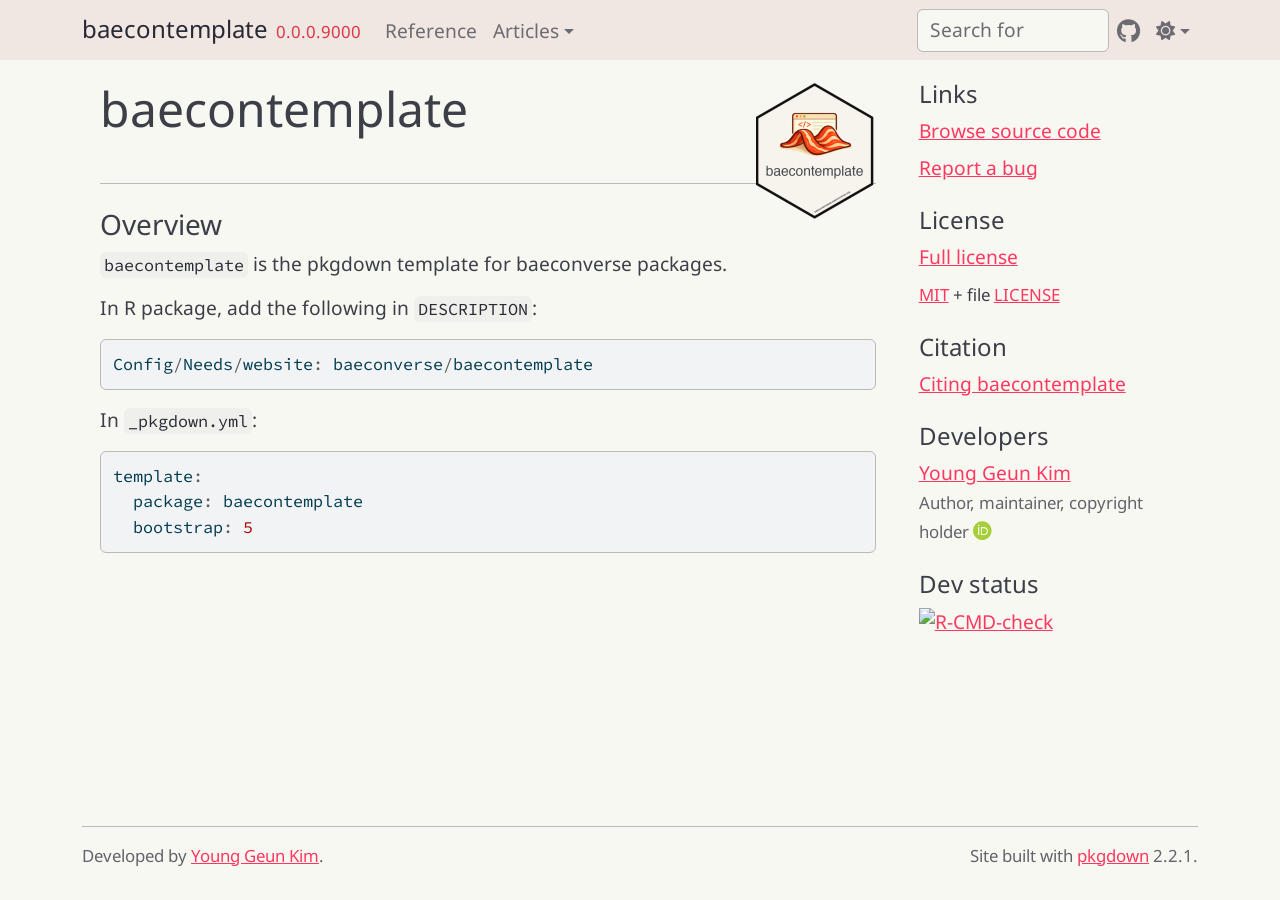
==== commit f4d28701: "Deploying to gh-pages from @ baeconverse/baecontemplate@77045c55c69ee811a3bb9ff3824228f55e538101 🚀" ====
--- a/index.html
+++ b/index.html
@@ -80,6 +80,10 @@
 <p><code>baecontemplate</code> is the pkgdown template for baeconverse packages.</p>
 <p>In R package, add the following in <code>DESCRIPTION</code>:</p>
 <div class="sourceCode" id="cb1"><pre class="sourceCode R"><code class="sourceCode r"><span id="cb1-1"><a href="#cb1-1" tabindex="-1"></a>Config<span class="sc">/</span>Needs<span class="sc">/</span>website<span class="sc">:</span> baeconverse<span class="sc">/</span>baecontemplate</span></code></pre></div>
+<p>In <code>_pkgdown.yml</code>:</p>
+<div class="sourceCode" id="cb2"><pre class="sourceCode R"><code class="sourceCode r"><span id="cb2-1"><a href="#cb2-1" tabindex="-1"></a>template<span class="sc">:</span></span>
+<span id="cb2-2"><a href="#cb2-2" tabindex="-1"></a>  package<span class="sc">:</span> baecontemplate</span>
+<span id="cb2-3"><a href="#cb2-3" tabindex="-1"></a>  bootstrap<span class="sc">:</span> <span class="dv">5</span></span></code></pre></div>
 </div>
 </div>
   </main><aside class="col-md-3"><div class="links">
